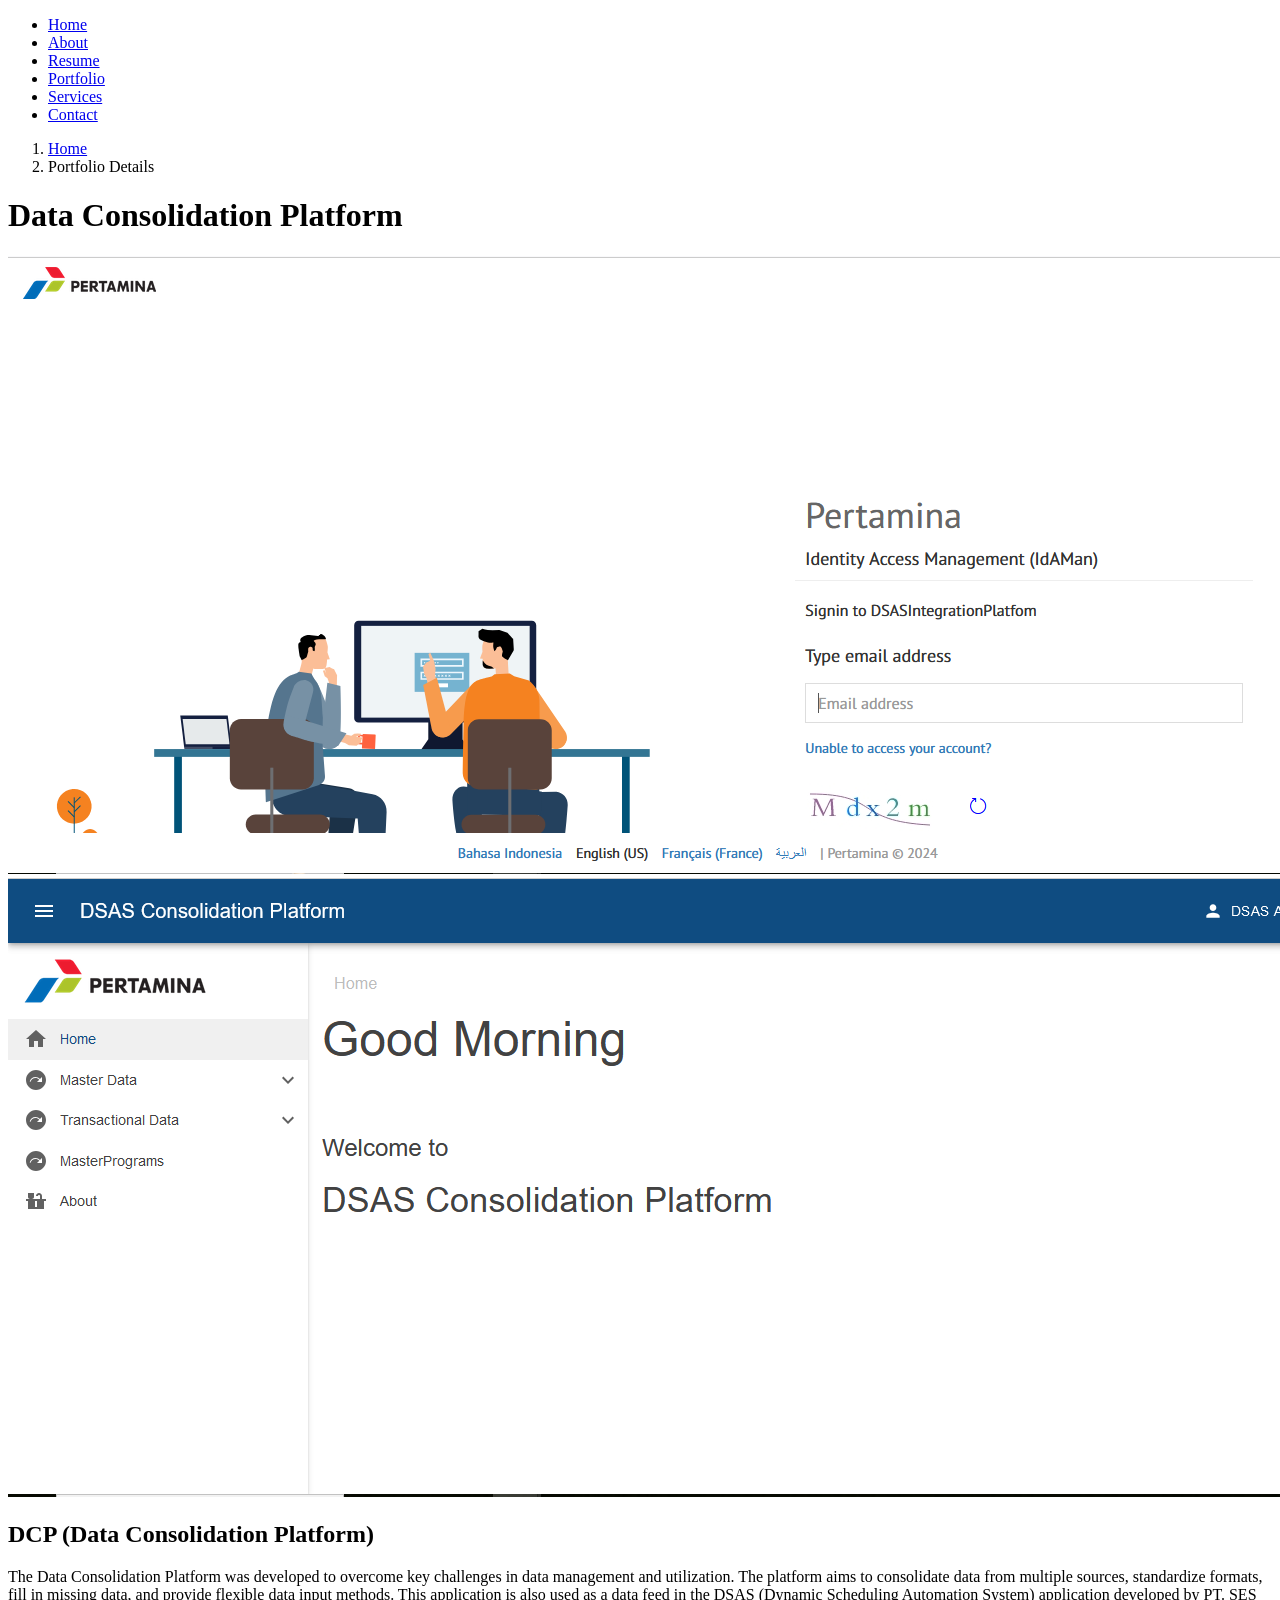
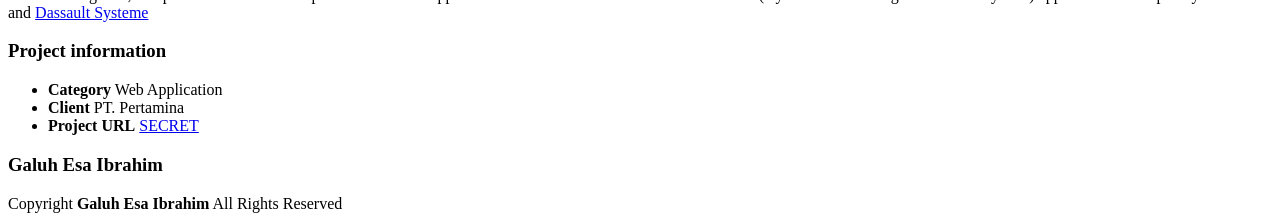
==== dcp.html @ bea46749 "update: portflio v2" ====
<!DOCTYPE html>
<html lang="en">

<head>
  <meta charset="utf-8">
  <meta content="width=device-width, initial-scale=1.0" name="viewport">
  <title>Galuh Esa Ibrahim</title>
  <meta content="" name="description">
  <meta content="" name="keywords">

  <!-- Favicons -->
  <link href="assets/img/coding.png" rel="icon">
  <link href="assets/img/coding.png" rel="apple-touch-icon">

  <!-- Fonts -->
  <link href="https://fonts.googleapis.com" rel="preconnect">
  <link href="https://fonts.gstatic.com" rel="preconnect" crossorigin>
  <link href="https://fonts.googleapis.com/css2?family=Roboto:ital,wght@0,100;0,300;0,400;0,500;0,700;0,900;1,100;1,300;1,400;1,500;1,700;1,900&family=Poppins:ital,wght@0,100;0,200;0,300;0,400;0,500;0,600;0,700;0,800;0,900;1,100;1,200;1,300;1,400;1,500;1,600;1,700;1,800;1,900&family=Raleway:ital,wght@0,100;0,200;0,300;0,400;0,500;0,600;0,700;0,800;0,900;1,100;1,200;1,300;1,400;1,500;1,600;1,700;1,800;1,900&display=swap" rel="stylesheet">

  <!-- Vendor CSS Files -->
  <link href="assets/vendor/bootstrap/css/bootstrap.min.css" rel="stylesheet">
  <link href="assets/vendor/bootstrap-icons/bootstrap-icons.css" rel="stylesheet">
  <link href="assets/vendor/aos/aos.css" rel="stylesheet">
  <link href="assets/vendor/glightbox/css/glightbox.min.css" rel="stylesheet">
  <link href="assets/vendor/swiper/swiper-bundle.min.css" rel="stylesheet">

  <!-- Main CSS File -->
  <link href="assets/css/main.css" rel="stylesheet">

  <!-- =======================================================
  * Template Name: MyResume
  * Template URL: https://bootstrapmade.com/free-html-bootstrap-template-my-resume/
  * Updated: Jun 29 2024 with Bootstrap v5.3.3
  * Author: BootstrapMade.com
  * License: https://bootstrapmade.com/license/
  ======================================================== -->
</head>

<body class="portfolio-details-page">

  <header id="header" class="header d-flex flex-column justify-content-center">

    <i class="header-toggle d-xl-none bi bi-list"></i>

    <nav id="navmenu" class="navmenu">
      <ul>
        <li><a href="index.html#hero"><i class="bi bi-house navicon"></i><span>Home</span></a></li>
        <li><a href="index.html#about"><i class="bi bi-person navicon"></i><span>About</span></a></li>
        <li><a href="index.html#resume"><i class="bi bi-file-earmark-text navicon"></i><span>Resume</span></a></li>
        <li><a href="index.html#portfolio"><i class="bi bi-images navicon"></i><span>Portfolio</span></a></li>
        <li><a href="index.html#services"><i class="bi bi-hdd-stack navicon"></i><span>Services</span></a></li>
        <li><a href="index.html#contact"><i class="bi bi-envelope navicon"></i><span>Contact</span></a></li>
      </ul>
    </nav>

  </header>

  <main class="main">

    <!-- Page Title -->
    <div class="page-title" data-aos="fade">
      <div class="container">
        <nav class="breadcrumbs">
          <ol>
            <li><a href="index.html">Home</a></li>
            <li class="current">Portfolio Details</li>
          </ol>
        </nav>
        <h1>Data Consolidation Platform</h1>
      </div>
    </div><!-- End Page Title -->

    <!-- Portfolio Details Section -->
    <section id="portfolio-details" class="portfolio-details section">

      <div class="container" data-aos="fade-up">

        <div class="portfolio-details-slider swiper init-swiper">
          <script type="application/json" class="swiper-config">
            {
              "loop": true,
              "speed": 600,
              "autoplay": {
                "delay": 5000
              },
              "slidesPerView": "auto",
              "navigation": {
                "nextEl": ".swiper-button-next",
                "prevEl": ".swiper-button-prev"
              },
              "pagination": {
                "el": ".swiper-pagination",
                "type": "bullets",
                "clickable": true
              }
            }
          </script>
          <div class="swiper-wrapper align-items-center">

            <div class="swiper-slide">
              <img src="assets/img/masonry-portfolio/pertamina2.png" alt="">
            </div>

            <div class="swiper-slide">
              <img src="assets/img/masonry-portfolio/pertamina.png" alt="">
            </div>

          </div>
          <div class="swiper-button-prev"></div>
          <div class="swiper-button-next"></div>
          <div class="swiper-pagination"></div>
        </div>

        <div class="row justify-content-between gy-4 mt-4">

          <div class="col-lg-8" data-aos="fade-up">
            <div class="portfolio-description">
              <h2>DCP (Data Consolidation Platform)</h2>
              <p>
                The Data Consolidation Platform was developed to overcome key challenges in data management and utilization. The platform aims to consolidate data from multiple sources, standardize formats, fill in missing data, and provide flexible data input methods. This application is also used as a data feed in the DSAS (Dynamic Scheduling Automation System) application developed by PT. SES and <a href="https://www.3ds.com/products/delmia/quintiq" target="_blank">Dassault Systeme</a>
              </p>
            </div>
          </div>

          <div class="col-lg-3" data-aos="fade-up" data-aos-delay="100">
            <div class="portfolio-info">
              <h3>Project information</h3>
              <ul>
                <li><strong>Category</strong> Web Application</li>
                <li><strong>Client</strong> PT. Pertamina</li>
                <li><strong>Project URL</strong> <a href="#">SECRET</a></li>
              </ul>
            </div>
          </div>

        </div>

      </div>

    </section><!-- /Portfolio Details Section -->

  </main>

  <footer id="footer" class="footer position-relative light-background">
    <div class="container">
      <h3 class="sitename">Galuh Esa Ibrahim</h3>
      <div class="social-links d-flex justify-content-center">
        <a href="https://www.instagram.com/ibrahiim_avraham/?next=%2F"><i class="bi bi-instagram"></i></a>
        <a href="https://www.linkedin.com/in/galuh-esa-ibrahim/"><i class="bi bi-linkedin"></i></a>
      </div>
      <div class="container">
        <div class="copyright">
          <span>Copyright</span> <strong class="px-1 sitename">Galuh Esa Ibrahim</strong> <span>All Rights Reserved</span>
        </div>
      </div>
    </div>
  </footer>

  <!-- Scroll Top -->
  <a href="#" id="scroll-top" class="scroll-top d-flex align-items-center justify-content-center"><i class="bi bi-arrow-up-short"></i></a>

  <!-- Preloader -->
  <div id="preloader"></div>

  <!-- Vendor JS Files -->
  <script src="assets/vendor/bootstrap/js/bootstrap.bundle.min.js"></script>
  <script src="assets/vendor/php-email-form/validate.js"></script>
  <script src="assets/vendor/aos/aos.js"></script>
  <script src="assets/vendor/typed.js/typed.umd.js"></script>
  <script src="assets/vendor/purecounter/purecounter_vanilla.js"></script>
  <script src="assets/vendor/waypoints/noframework.waypoints.js"></script>
  <script src="assets/vendor/glightbox/js/glightbox.min.js"></script>
  <script src="assets/vendor/imagesloaded/imagesloaded.pkgd.min.js"></script>
  <script src="assets/vendor/isotope-layout/isotope.pkgd.min.js"></script>
  <script src="assets/vendor/swiper/swiper-bundle.min.js"></script>

  <!-- Main JS File -->
  <script src="assets/js/main.js"></script>

</body>

</html>
---- assets/css/main.css ----
/**
* Template Name: MyResume
* Template URL: https://bootstrapmade.com/free-html-bootstrap-template-my-resume/
* Updated: Jun 29 2024 with Bootstrap v5.3.3
* Author: BootstrapMade.com
* License: https://bootstrapmade.com/license/
*/

/*--------------------------------------------------------------
# Font & Color Variables
# Help: https://bootstrapmade.com/color-system/
--------------------------------------------------------------*/
/* Fonts */
:root {
  --default-font: "Roboto",  system-ui, -apple-system, "Segoe UI", Roboto, "Helvetica Neue", Arial, "Noto Sans", "Liberation Sans", sans-serif, "Apple Color Emoji", "Segoe UI Emoji", "Segoe UI Symbol", "Noto Color Emoji";
  --heading-font: "Raleway",  sans-serif;
  --nav-font: "Poppins",  sans-serif;
}

/* Global Colors - The following color variables are used throughout the website. Updating them here will change the color scheme of the entire website */
:root { 
  --background-color: #ffffff; /* Background color for the entire website, including individual sections */
  --default-color: #272829; /* Default color used for the majority of the text content across the entire website */
  --heading-color: #45505b; /* Color for headings, subheadings and title throughout the website */
  --accent-color: #0563bb; /* Accent color that represents your brand on the website. It's used for buttons, links, and other elements that need to stand out */
  --surface-color: #ffffff; /* The surface color is used as a background of boxed elements within sections, such as cards, icon boxes, or other elements that require a visual separation from the global background. */
  --contrast-color: #ffffff; /* Contrast color for text, ensuring readability against backgrounds of accent, heading, or default colors. */
}

/* Nav Menu Colors - The following color variables are used specifically for the navigation menu. They are separate from the global colors to allow for more customization options */
:root {
  --nav-color: #45505b;  /* The default color of the main navmenu links */
  --nav-hover-color: #0563bb; /* Applied to main navmenu links when they are hovered over or active */
  --nav-mobile-background-color: #ffffff; /* Used as the background color for mobile navigation menu */
  --nav-dropdown-background-color: #ffffff; /* Used as the background color for dropdown items that appear when hovering over primary navigation items */
  --nav-dropdown-color: #212529; /* Used for navigation links of the dropdown items in the navigation menu. */
  --nav-dropdown-hover-color: #0563bb; /* Similar to --nav-hover-color, this color is applied to dropdown navigation links when they are hovered over. */
}

/* Color Presets - These classes override global colors when applied to any section or element, providing reuse of the sam color scheme. */

.light-background {
  --background-color: #f9f9f9;
  --surface-color: #ffffff;
}

.dark-background {
  --background-color: #060606;
  --default-color: #ffffff;
  --heading-color: #ffffff;
  --surface-color: #252525;
  --contrast-color: #ffffff;
}

/* Smooth scroll */
:root {
  scroll-behavior: smooth;
}

/*--------------------------------------------------------------
# General Styling & Shared Classes
--------------------------------------------------------------*/
body {
  color: var(--default-color);
  background-color: var(--background-color);
  font-family: var(--default-font);
}

a {
  color: var(--accent-color);
  text-decoration: none;
  transition: 0.3s;
}

a:hover {
  color: color-mix(in srgb, var(--accent-color), transparent 25%);
  text-decoration: none;
}

h1,
h2,
h3,
h4,
h5,
h6 {
  color: var(--heading-color);
  font-family: var(--heading-font);
}

/* PHP Email Form Messages
------------------------------*/
.php-email-form .error-message {
  display: none;
  background: #df1529;
  color: #ffffff;
  text-align: left;
  padding: 15px;
  margin-bottom: 24px;
  font-weight: 600;
}

.php-email-form .sent-message {
  display: none;
  color: #ffffff;
  background: #059652;
  text-align: center;
  padding: 15px;
  margin-bottom: 24px;
  font-weight: 600;
}

.php-email-form .loading {
  display: none;
  background: var(--surface-color);
  text-align: center;
  padding: 15px;
  margin-bottom: 24px;
}

.php-email-form .loading:before {
  content: "";
  display: inline-block;
  border-radius: 50%;
  width: 24px;
  height: 24px;
  margin: 0 10px -6px 0;
  border: 3px solid var(--accent-color);
  border-top-color: var(--surface-color);
  animation: php-email-form-loading 1s linear infinite;
}

@keyframes php-email-form-loading {
  0% {
    transform: rotate(0deg);
  }

  100% {
    transform: rotate(360deg);
  }
}

/*--------------------------------------------------------------
# Global Header
--------------------------------------------------------------*/
.header {
  color: var(--default-color);
  position: fixed;
  top: 0;
  left: 0;
  bottom: 0;
  padding: 0 15px;
  transition: all ease-in-out 0.3s;
  overflow-y: auto;
  z-index: 997;
  min-width: 200px;
}

@media (max-width: 1199px) {
  .header {
    background-color: var(--background-color);
    border-right: 1px solid color-mix(in srgb, var(--default-color), transparent 90%);
    width: 300px;
    left: -100%;
  }
}

@media (min-width: 1200px) and (max-width: 1600px) {
  .header~main {
    margin-left: 160px;
  }

  .header~main .hero {
    margin-left: -160px;
    width: 100vw;
  }
}

.header.header-show {
  left: 0;
}

.header .header-toggle {
  color: var(--contrast-color);
  background-color: var(--accent-color);
  font-size: 22px;
  display: flex;
  align-items: center;
  justify-content: center;
  width: 40px;
  height: 40px;
  border-radius: 50%;
  cursor: pointer;
  position: fixed;
  top: 15px;
  right: 15px;
  z-index: 9999;
  transition: background-color 0.3s;
}

.header .header-toggle:hover {
  color: var(--contrast-color);
  background-color: color-mix(in srgb, var(--accent-color) 90%, white 15%);
}

/*--------------------------------------------------------------
# Navigation Menu
--------------------------------------------------------------*/
.navmenu {
  padding: 0;
  z-index: 9997;
}

.navmenu ul {
  list-style: none;
  padding: 0 0 20px 0;
  margin: 0;
  width: 140px;
}

.navmenu a,
.navmenu a:focus {
  color: var(--nav-color);
  font-family: var(--nav-font);
  display: flex;
  align-items: center;
  padding: 10px 18px;
  margin-bottom: 8px;
  font-size: 15px;
  border-radius: 50px;
  background: color-mix(in srgb, var(--default-color), transparent 92%);
  height: 56px;
  width: 100%;
  overflow: hidden;
  transition: 0.3s;
}

.navmenu a i,
.navmenu a:focus i {
  font-size: 20px;
}

.navmenu a span,
.navmenu a:focus span {
  padding: 0 5px 0 7px;
}

@media (min-width: 992px) {

  .navmenu a,
  .navmenu a:focus {
    max-width: 56px;
  }

  .navmenu a span,
  .navmenu a:focus span {
    display: none;
  }
}

.navmenu a:hover,
.navmenu .active,
.navmenu .active:focus,
.navmenu li:hover>a {
  color: var(--contrast-color);
  background: var(--nav-hover-color);
}

.navmenu a:hover,
.navmenu li:hover>a {
  max-width: 100%;
  color: var(--contrast-color);
}

.navmenu a:hover span,
.navmenu li:hover>a span {
  display: block;
}

/*--------------------------------------------------------------
# Global Footer
--------------------------------------------------------------*/
.footer {
  color: var(--default-color);
  background-color: var(--background-color);
  font-size: 14px;
  text-align: center;
  padding: 30px 0;
  position: relative;
}

.footer h3 {
  font-size: 36px;
  font-weight: 700;
  position: relative;
  padding: 0;
  margin: 0 0 15px 0;
}

.footer p {
  font-size: 15;
  font-style: italic;
  padding: 0;
  margin: 0 0 30px 0;
}

.footer .social-links {
  margin: 0 0 30px 0;
}

.footer .social-links a {
  font-size: 16px;
  display: flex;
  align-items: center;
  justify-content: center;
  background: var(--accent-color);
  color: var(--contrast-color);
  line-height: 1;
  margin: 0 4px;
  border-radius: 50%;
  text-align: center;
  width: 36px;
  height: 36px;
  transition: 0.3s;
}

.footer .social-links a:hover {
  background: color-mix(in srgb, var(--accent-color), transparent 20%);
  text-decoration: none;
}

.footer .copyright {
  padding-top: 25px;
  border-top: 1px solid color-mix(in srgb, var(--default-color), transparent 90%);
}

.footer .credits {
  font-size: 13px;
  padding-top: 5px;
}

/*--------------------------------------------------------------
# Preloader
--------------------------------------------------------------*/
#preloader {
  position: fixed;
  inset: 0;
  z-index: 999999;
  overflow: hidden;
  background: var(--background-color);
  transition: all 0.6s ease-out;
}

#preloader:before {
  content: "";
  position: fixed;
  top: calc(50% - 30px);
  left: calc(50% - 30px);
  border: 6px solid #ffffff;
  border-color: var(--accent-color) transparent var(--accent-color) transparent;
  border-radius: 50%;
  width: 60px;
  height: 60px;
  animation: animate-preloader 1.5s linear infinite;
}

@keyframes animate-preloader {
  0% {
    transform: rotate(0deg);
  }

  100% {
    transform: rotate(360deg);
  }
}

/*--------------------------------------------------------------
# Scroll Top Button
--------------------------------------------------------------*/
.scroll-top {
  position: fixed;
  visibility: hidden;
  opacity: 0;
  right: 15px;
  bottom: -15px;
  z-index: 99999;
  background-color: var(--accent-color);
  width: 44px;
  height: 44px;
  border-radius: 50px;
  transition: all 0.4s;
}

.scroll-top i {
  font-size: 24px;
  color: var(--contrast-color);
  line-height: 0;
}

.scroll-top:hover {
  background-color: color-mix(in srgb, var(--accent-color), transparent 20%);
  color: var(--contrast-color);
}

.scroll-top.active {
  visibility: visible;
  opacity: 1;
  bottom: 15px;
}

/*--------------------------------------------------------------
# Disable aos animation delay on mobile devices
--------------------------------------------------------------*/
@media screen and (max-width: 768px) {
  [data-aos-delay] {
    transition-delay: 0 !important;
  }
}

/*--------------------------------------------------------------
# Global Page Titles & Breadcrumbs
--------------------------------------------------------------*/
.page-title {
  --background-color: color-mix(in srgb, var(--default-color), transparent 96%);
  color: var(--default-color);
  background-color: var(--background-color);
  padding: 20px 0;
  position: relative;
}

.page-title h1 {
  font-size: 28px;
  font-weight: 700;
  margin: 0;
}

.page-title .breadcrumbs ol {
  display: flex;
  flex-wrap: wrap;
  list-style: none;
  padding: 0 0 10px 0;
  margin: 0;
  font-size: 14px;
  font-weight: 400;
}

.page-title .breadcrumbs ol li+li {
  padding-left: 10px;
}

.page-title .breadcrumbs ol li+li::before {
  content: "/";
  display: inline-block;
  padding-right: 10px;
  color: color-mix(in srgb, var(--default-color), transparent 70%);
}

/*--------------------------------------------------------------
# Global Sections
--------------------------------------------------------------*/
section,
.section {
  color: var(--default-color);
  background-color: var(--background-color);
  padding: 60px 0;
  overflow: clip;
}

/*--------------------------------------------------------------
# Global Section Titles
--------------------------------------------------------------*/
.section-title {
  text-align: center;
  padding-bottom: 60px;
  position: relative;
}

.section-title h2 {
  font-size: 32px;
  font-weight: 700;
  margin-bottom: 20px;
  padding-bottom: 20px;
  position: relative;
}

.section-title h2:before {
  content: "";
  position: absolute;
  display: block;
  width: 160px;
  height: 1px;
  background: color-mix(in srgb, var(--default-color), transparent 60%);
  left: 0;
  right: 0;
  bottom: 1px;
  margin: auto;
}

.section-title h2::after {
  content: "";
  position: absolute;
  display: block;
  width: 60px;
  height: 3px;
  background: var(--accent-color);
  left: 0;
  right: 0;
  bottom: 0;
  margin: auto;
}

.section-title p {
  margin-bottom: 0;
}

/*--------------------------------------------------------------
# Hero Section
--------------------------------------------------------------*/
.hero {
  width: 100%;
  min-height: 100vh;
  position: relative;
  padding: 80px 0;
  display: flex;
  align-items: center;
  justify-content: center;
}

.hero img {
  position: absolute;
  inset: 0;
  display: block;
  width: 100%;
  height: 100%;
  object-fit: cover;
  z-index: 1;
}

.hero:before {
  content: "";
  background: color-mix(in srgb, var(--background-color), transparent 30%);
  position: absolute;
  inset: 0;
  z-index: 2;
}

.hero .container {
  position: relative;
  z-index: 3;
}

.hero h2 {
  margin: 0;
  font-size: 64px;
  font-weight: 700;
}

.hero p {
  margin: 5px 0 0 0;
  font-size: 26px;
}

.hero p span {
  letter-spacing: 1px;
  border-bottom: 2px solid var(--accent-color);
}

.hero .social-links {
  margin-top: 25px;
}

.hero .social-links a {
  font-size: 20px;
  display: inline-block;
  color: color-mix(in srgb, var(--default-color), transparent 30%);
  line-height: 1;
  margin-right: 20px;
  transition: 0.3s;
}

.hero .social-links a:hover {
  color: var(--accent-color);
}

@media (max-width: 768px) {
  .hero h2 {
    font-size: 32px;
  }

  .hero p {
    font-size: 20px;
  }
}

/*--------------------------------------------------------------
# About Section
--------------------------------------------------------------*/
.about .content h2 {
  font-weight: 700;
  font-size: 24px;
}

.about .content ul {
  list-style: none;
  padding: 0;
}

.about .content ul li {
  margin-bottom: 20px;
  display: flex;
  align-items: center;
}

.about .content ul strong {
  margin-right: 10px;
}

.about .content ul i {
  font-size: 16px;
  margin-right: 5px;
  color: var(--accent-color);
  line-height: 0;
}

/*--------------------------------------------------------------
# Stats Section
--------------------------------------------------------------*/
.stats i {
  background-color: var(--accent-color);
  color: var(--contrast-color);
  width: 54px;
  height: 54px;
  font-size: 24px;
  border-radius: 50px;
  display: inline-flex;
  align-items: center;
  justify-content: center;
  position: relative;
  z-index: 1;
}

.stats .stats-item {
  margin-top: 10px;
  width: 100%;
  position: relative;
  text-align: center;
  z-index: 0;
}

.stats .stats-item span {
  font-size: 36px;
  display: block;
  font-weight: 700;
  color: color-mix(in srgb, var(--default-color), transparent 20%);
}

.stats .stats-item p {
  padding: 0;
  margin: 0;
  color: color-mix(in srgb, var(--default-color), transparent 50%);
  font-size: 16px;
}

/*--------------------------------------------------------------
# Skills Section
--------------------------------------------------------------*/
.skills .progress {
  height: 60px;
  display: block;
  background: none;
  border-radius: 0;
}

.skills .progress .skill {
  color: var(--heading-color);
  padding: 0;
  margin: 0 0 6px 0;
  text-transform: uppercase;
  display: block;
  font-weight: 600;
  font-family: var(--heading-font);
}

.skills .progress .skill .val {
  float: right;
  font-style: normal;
}

.skills .progress-bar-wrap {
  background: color-mix(in srgb, var(--default-color), transparent 90%);
  height: 10px;
}

.skills .progress-bar {
  width: 1px;
  height: 10px;
  transition: 0.9s;
  background-color: var(--accent-color);
}

/*--------------------------------------------------------------
# Resume Section
--------------------------------------------------------------*/
.resume .resume-title {
  color: var(--heading-color);
  font-size: 26px;
  font-weight: 700;
  margin-top: 20px;
  margin-bottom: 20px;
}

.resume .resume-item {
  padding: 0 0 20px 20px;
  margin-top: -2px;
  border-left: 2px solid var(--accent-color);
  position: relative;
}

.resume .resume-item h4 {
  line-height: 18px;
  font-size: 18px;
  font-weight: 600;
  text-transform: uppercase;
  color: color-mix(in srgb, var(--default-color), transparent 20%);
  margin-bottom: 10px;
}

.resume .resume-item h5 {
  font-size: 16px;
  padding: 5px 15px;
  display: inline-block;
  font-weight: 600;
  margin-bottom: 10px;
}

.resume .resume-item ul {
  padding-left: 20px;
}

.resume .resume-item ul li {
  padding-bottom: 10px;
}

.resume .resume-item:last-child {
  padding-bottom: 0;
}

.resume .resume-item::before {
  content: "";
  position: absolute;
  width: 16px;
  height: 16px;
  border-radius: 50px;
  left: -9px;
  top: 0;
  background: var(--background-color);
  border: 2px solid var(--accent-color);
}

/*--------------------------------------------------------------
# Portfolio Section
--------------------------------------------------------------*/
.portfolio .portfolio-filters {
  padding: 0;
  margin: 0 auto 20px auto;
  list-style: none;
  text-align: center;
}

.portfolio .portfolio-filters li {
  cursor: pointer;
  display: inline-block;
  padding: 8px 20px 10px 20px;
  margin: 0;
  font-size: 15px;
  font-weight: 500;
  line-height: 1;
  margin-bottom: 5px;
  border-radius: 50px;
  transition: all 0.3s ease-in-out;
  font-family: var(--heading-font);
}

.portfolio .portfolio-filters li:hover,
.portfolio .portfolio-filters li.filter-active {
  color: var(--contrast-color);
  background-color: var(--accent-color);
}

.portfolio .portfolio-filters li:first-child {
  margin-left: 0;
}

.portfolio .portfolio-filters li:last-child {
  margin-right: 0;
}

@media (max-width: 575px) {
  .portfolio .portfolio-filters li {
    font-size: 14px;
    margin: 0 0 10px 0;
  }
}

.portfolio .portfolio-item {
  position: relative;
  overflow: hidden;
}

.portfolio .portfolio-item .portfolio-info {
  opacity: 0;
  position: absolute;
  left: 12px;
  right: 12px;
  bottom: -100%;
  z-index: 3;
  transition: all ease-in-out 0.5s;
  background: color-mix(in srgb, var(--background-color), transparent 10%);
  padding: 15px;
}

.portfolio .portfolio-item .portfolio-info h4 {
  font-size: 18px;
  font-weight: 600;
  padding-right: 50px;
}

.portfolio .portfolio-item .portfolio-info p {
  color: color-mix(in srgb, var(--default-color), transparent 30%);
  font-size: 14px;
  margin-bottom: 0;
  padding-right: 50px;
}

.portfolio .portfolio-item .portfolio-info .preview-link,
.portfolio .portfolio-item .portfolio-info .details-link {
  position: absolute;
  right: 50px;
  font-size: 24px;
  top: calc(50% - 14px);
  color: color-mix(in srgb, var(--default-color), transparent 30%);
  transition: 0.3s;
  line-height: 0;
}

.portfolio .portfolio-item .portfolio-info .preview-link:hover,
.portfolio .portfolio-item .portfolio-info .details-link:hover {
  color: var(--accent-color);
}

.portfolio .portfolio-item .portfolio-info .details-link {
  right: 14px;
  font-size: 28px;
}

.portfolio .portfolio-item:hover .portfolio-info {
  opacity: 1;
  bottom: 0;
}

/*--------------------------------------------------------------
# Services Section
--------------------------------------------------------------*/
.services .service-item {
  background-color: var(--surface-color);
  box-shadow: 0px 5px 90px 0px rgba(0, 0, 0, 0.1);
  height: 100%;
  padding: 60px 30px;
  text-align: center;
  transition: 0.3s;
  border-radius: 5px;
}

.services .service-item .icon {
  margin: 0 auto;
  width: 100px;
  height: 100px;
  display: flex;
  align-items: center;
  justify-content: center;
  transition: ease-in-out 0.3s;
  position: relative;
}

.services .service-item .icon i {
  font-size: 36px;
  transition: 0.5s;
  position: relative;
}

.services .service-item .icon svg {
  position: absolute;
  top: 0;
  left: 0;
}

.services .service-item .icon svg path {
  transition: 0.5s;
  fill: color-mix(in srgb, var(--default-color), transparent 95%);
}

.services .service-item h3 {
  font-weight: 700;
  margin: 10px 0 15px 0;
  font-size: 22px;
}

.services .service-item p {
  line-height: 24px;
  font-size: 14px;
  margin-bottom: 0;
}

.services .service-item:hover {
  box-shadow: 0px 5px 35px 0px rgba(0, 0, 0, 0.1);
}

.services .service-item.item-cyan i {
  color: #0dcaf0;
}

.services .service-item.item-cyan:hover .icon i {
  color: #fff;
}

.services .service-item.item-cyan:hover .icon path {
  fill: #0dcaf0;
}

.services .service-item.item-orange i {
  color: #fd7e14;
}

.services .service-item.item-orange:hover .icon i {
  color: #fff;
}

.services .service-item.item-orange:hover .icon path {
  fill: #fd7e14;
}

.services .service-item.item-teal i {
  color: #20c997;
}

.services .service-item.item-teal:hover .icon i {
  color: #fff;
}

.services .service-item.item-teal:hover .icon path {
  fill: #20c997;
}

.services .service-item.item-red i {
  color: #df1529;
}

.services .service-item.item-red:hover .icon i {
  color: #fff;
}

.services .service-item.item-red:hover .icon path {
  fill: #df1529;
}

.services .service-item.item-indigo i {
  color: #6610f2;
}

.services .service-item.item-indigo:hover .icon i {
  color: #fff;
}

.services .service-item.item-indigo:hover .icon path {
  fill: #6610f2;
}

.services .service-item.item-pink i {
  color: #f3268c;
}

.services .service-item.item-pink:hover .icon i {
  color: #fff;
}

.services .service-item.item-pink:hover .icon path {
  fill: #f3268c;
}

/*--------------------------------------------------------------
# Testimonials Section
--------------------------------------------------------------*/
.testimonials .testimonials-carousel,
.testimonials .testimonials-slider {
  overflow: hidden;
}

.testimonials .testimonial-item .testimonial-content {
  border-left: 3px solid var(--accent-color);
  padding-left: 30px;
}

.testimonials .testimonial-item .testimonial-img {
  border-radius: 50%;
  border: 4px solid var(--background-color);
  margin: 0 auto;
}

.testimonials .testimonial-item h3 {
  font-size: 20px;
  font-weight: bold;
  margin: 10px 0 5px 0;
}

.testimonials .testimonial-item h4 {
  font-size: 14px;
  color: color-mix(in srgb, var(--default-color), transparent 40%);
  margin: 0 0 10px 0;
}

.testimonials .testimonial-item .stars i {
  color: #ffc107;
  margin: 0 1px;
}

.testimonials .testimonial-item .quote-icon-left,
.testimonials .testimonial-item .quote-icon-right {
  color: color-mix(in srgb, var(--accent-color), transparent 50%);
  font-size: 26px;
  line-height: 0;
}

.testimonials .testimonial-item .quote-icon-left {
  display: inline-block;
  left: -5px;
  position: relative;
}

.testimonials .testimonial-item .quote-icon-right {
  display: inline-block;
  right: -5px;
  position: relative;
  top: 10px;
  transform: scale(-1, -1);
}

.testimonials .testimonial-item p {
  font-style: italic;
}

.testimonials .swiper-wrapper {
  height: auto;
}

.testimonials .swiper-pagination {
  margin-top: 30px;
  position: relative;
}

.testimonials .swiper-pagination .swiper-pagination-bullet {
  width: 12px;
  height: 12px;
  background-color: color-mix(in srgb, var(--default-color), transparent 85%);
  opacity: 1;
}

.testimonials .swiper-pagination .swiper-pagination-bullet-active {
  background-color: var(--accent-color);
}

/*--------------------------------------------------------------
# Contact Section
--------------------------------------------------------------*/
.contact .info-item+.info-item {
  margin-top: 40px;
}

.contact .info-item i {
  color: var(--accent-color);
  background: color-mix(in srgb, var(--accent-color), transparent 92%);
  font-size: 20px;
  width: 44px;
  height: 44px;
  display: flex;
  justify-content: center;
  align-items: center;
  border-radius: 50px;
  transition: all 0.3s ease-in-out;
  margin-right: 15px;
}

.contact .info-item h3 {
  padding: 0;
  font-size: 18px;
  font-weight: 700;
  margin-bottom: 5px;
}

.contact .info-item p {
  padding: 0;
  margin-bottom: 0;
  font-size: 14px;
}

.contact .info-item:hover i {
  background: var(--accent-color);
  color: var(--contrast-color);
}

.contact .php-email-form {
  height: 100%;
}

.contact .php-email-form input[type=text],
.contact .php-email-form input[type=email],
.contact .php-email-form textarea {
  font-size: 14px;
  padding: 10px 15px;
  box-shadow: none;
  border-radius: 0;
  color: var(--default-color);
  background-color: color-mix(in srgb, var(--background-color), transparent 50%);
  border-color: color-mix(in srgb, var(--default-color), transparent 80%);
}

.contact .php-email-form input[type=text]:focus,
.contact .php-email-form input[type=email]:focus,
.contact .php-email-form textarea:focus {
  border-color: var(--accent-color);
}

.contact .php-email-form input[type=text]::placeholder,
.contact .php-email-form input[type=email]::placeholder,
.contact .php-email-form textarea::placeholder {
  color: color-mix(in srgb, var(--default-color), transparent 70%);
}

.contact .php-email-form button[type=submit] {
  color: var(--contrast-color);
  background: var(--accent-color);
  border: 0;
  padding: 10px 30px;
  transition: 0.4s;
  border-radius: 50px;
}

.contact .php-email-form button[type=submit]:hover {
  background: color-mix(in srgb, var(--accent-color), transparent 25%);
}

/*--------------------------------------------------------------
# Portfolio Details Section
--------------------------------------------------------------*/
.portfolio-details .portfolio-details-slider img {
  width: 100%;
}

.portfolio-details .swiper-wrapper {
  height: auto;
}

.portfolio-details .swiper-button-prev,
.portfolio-details .swiper-button-next {
  width: 48px;
  height: 48px;
}

.portfolio-details .swiper-button-prev:after,
.portfolio-details .swiper-button-next:after {
  color: rgba(255, 255, 255, 0.8);
  background-color: rgba(0, 0, 0, 0.15);
  font-size: 24px;
  border-radius: 50%;
  width: 48px;
  height: 48px;
  display: flex;
  align-items: center;
  justify-content: center;
  transition: 0.3s;
}

.portfolio-details .swiper-button-prev:hover:after,
.portfolio-details .swiper-button-next:hover:after {
  background-color: rgba(0, 0, 0, 0.3);
}

@media (max-width: 575px) {

  .portfolio-details .swiper-button-prev,
  .portfolio-details .swiper-button-next {
    display: none;
  }
}

.portfolio-details .swiper-pagination {
  margin-top: 20px;
  position: relative;
}

.portfolio-details .swiper-pagination .swiper-pagination-bullet {
  width: 10px;
  height: 10px;
  background-color: color-mix(in srgb, var(--default-color), transparent 85%);
  opacity: 1;
}

.portfolio-details .swiper-pagination .swiper-pagination-bullet-active {
  background-color: var(--accent-color);
}

.portfolio-details .portfolio-info h3 {
  font-size: 22px;
  font-weight: 700;
  margin-bottom: 20px;
  padding-bottom: 20px;
  position: relative;
}

.portfolio-details .portfolio-info h3:after {
  content: "";
  position: absolute;
  display: block;
  width: 50px;
  height: 3px;
  background: var(--accent-color);
  left: 0;
  bottom: 0;
}

.portfolio-details .portfolio-info ul {
  list-style: none;
  padding: 0;
  font-size: 15px;
}

.portfolio-details .portfolio-info ul li {
  display: flex;
  flex-direction: column;
  padding-bottom: 15px;
}

.portfolio-details .portfolio-info ul strong {
  text-transform: uppercase;
  font-weight: 400;
  color: color-mix(in srgb, var(--default-color), transparent 50%);
  font-size: 14px;
}

.portfolio-details .portfolio-info .btn-visit {
  padding: 8px 40px;
  background: var(--accent-color);
  color: var(--contrast-color);
  border-radius: 50px;
  transition: 0.3s;
}

.portfolio-details .portfolio-info .btn-visit:hover {
  background: color-mix(in srgb, var(--accent-color), transparent 20%);
}

.portfolio-details .portfolio-description h2 {
  font-size: 26px;
  font-weight: 700;
  margin-bottom: 20px;
}

.portfolio-details .portfolio-description p {
  padding: 0;
}

.portfolio-details .portfolio-description .testimonial-item {
  padding: 30px 30px 0 30px;
  position: relative;
  background: color-mix(in srgb, var(--default-color), transparent 97%);
  margin-bottom: 50px;
}

.portfolio-details .portfolio-description .testimonial-item .testimonial-img {
  width: 90px;
  border-radius: 50px;
  border: 6px solid var(--background-color);
  float: left;
  margin: 0 10px 0 0;
}

.portfolio-details .portfolio-description .testimonial-item h3 {
  font-size: 18px;
  font-weight: bold;
  margin: 15px 0 5px 0;
  padding-top: 20px;
}

.portfolio-details .portfolio-description .testimonial-item h4 {
  font-size: 14px;
  color: #6c757d;
  margin: 0;
}

.portfolio-details .portfolio-description .testimonial-item .quote-icon-left,
.portfolio-details .portfolio-description .testimonial-item .quote-icon-right {
  color: color-mix(in srgb, var(--accent-color), transparent 50%);
  font-size: 26px;
  line-height: 0;
}

.portfolio-details .portfolio-description .testimonial-item .quote-icon-left {
  display: inline-block;
  left: -5px;
  position: relative;
}

.portfolio-details .portfolio-description .testimonial-item .quote-icon-right {
  display: inline-block;
  right: -5px;
  position: relative;
  top: 10px;
  transform: scale(-1, -1);
}

.portfolio-details .portfolio-description .testimonial-item p {
  font-style: italic;
  margin: 0 0 15px 0 0 0;
  padding: 0;
}

/*--------------------------------------------------------------
# Service Details Section
--------------------------------------------------------------*/
.service-details .service-box {
  padding: 20px;
  box-shadow: 0px 2px 20px rgba(0, 0, 0, 0.1);
}

.service-details .service-box+.service-box {
  margin-top: 30px;
}

.service-details .service-box h4 {
  font-size: 20px;
  font-weight: 700;
  border-bottom: 2px solid color-mix(in srgb, var(--default-color), transparent 92%);
  padding-bottom: 15px;
  margin-bottom: 15px;
}

.service-details .services-list a {
  color: color-mix(in srgb, var(--default-color), transparent 20%);
  background-color: color-mix(in srgb, var(--default-color), transparent 96%);
  display: flex;
  align-items: center;
  padding: 12px 15px;
  margin-top: 15px;
  transition: 0.3s;
}

.service-details .services-list a:first-child {
  margin-top: 0;
}

.service-details .services-list a i {
  font-size: 16px;
  margin-right: 8px;
  color: var(--accent-color);
}

.service-details .services-list a.active {
  color: var(--contrast-color);
  background-color: var(--accent-color);
}

.service-details .services-list a.active i {
  color: var(--contrast-color);
}

.service-details .services-list a:hover {
  background-color: color-mix(in srgb, var(--accent-color), transparent 95%);
  color: var(--accent-color);
}

.service-details .download-catalog a {
  color: var(--default-color);
  display: flex;
  align-items: center;
  padding: 10px 0;
  transition: 0.3s;
  border-top: 1px solid color-mix(in srgb, var(--default-color), transparent 90%);
}

.service-details .download-catalog a:first-child {
  border-top: 0;
  padding-top: 0;
}

.service-details .download-catalog a:last-child {
  padding-bottom: 0;
}

.service-details .download-catalog a i {
  font-size: 24px;
  margin-right: 8px;
  color: var(--accent-color);
}

.service-details .download-catalog a:hover {
  color: var(--accent-color);
}

.service-details .help-box {
  background-color: var(--accent-color);
  color: var(--contrast-color);
  margin-top: 30px;
  padding: 30px 15px;
}

.service-details .help-box .help-icon {
  font-size: 48px;
}

.service-details .help-box h4,
.service-details .help-box a {
  color: var(--contrast-color);
}

.service-details .services-img {
  margin-bottom: 20px;
}

.service-details h3 {
  font-size: 26px;
  font-weight: 700;
}

.service-details p {
  font-size: 15px;
}

.service-details ul {
  list-style: none;
  padding: 0;
  font-size: 15px;
}

.service-details ul li {
  padding: 5px 0;
  display: flex;
  align-items: center;
}

.service-details ul i {
  font-size: 20px;
  margin-right: 8px;
  color: var(--accent-color);
}

/*--------------------------------------------------------------
# Starter Section Section
--------------------------------------------------------------*/
.starter-section {
  /* Add your styles here */
}
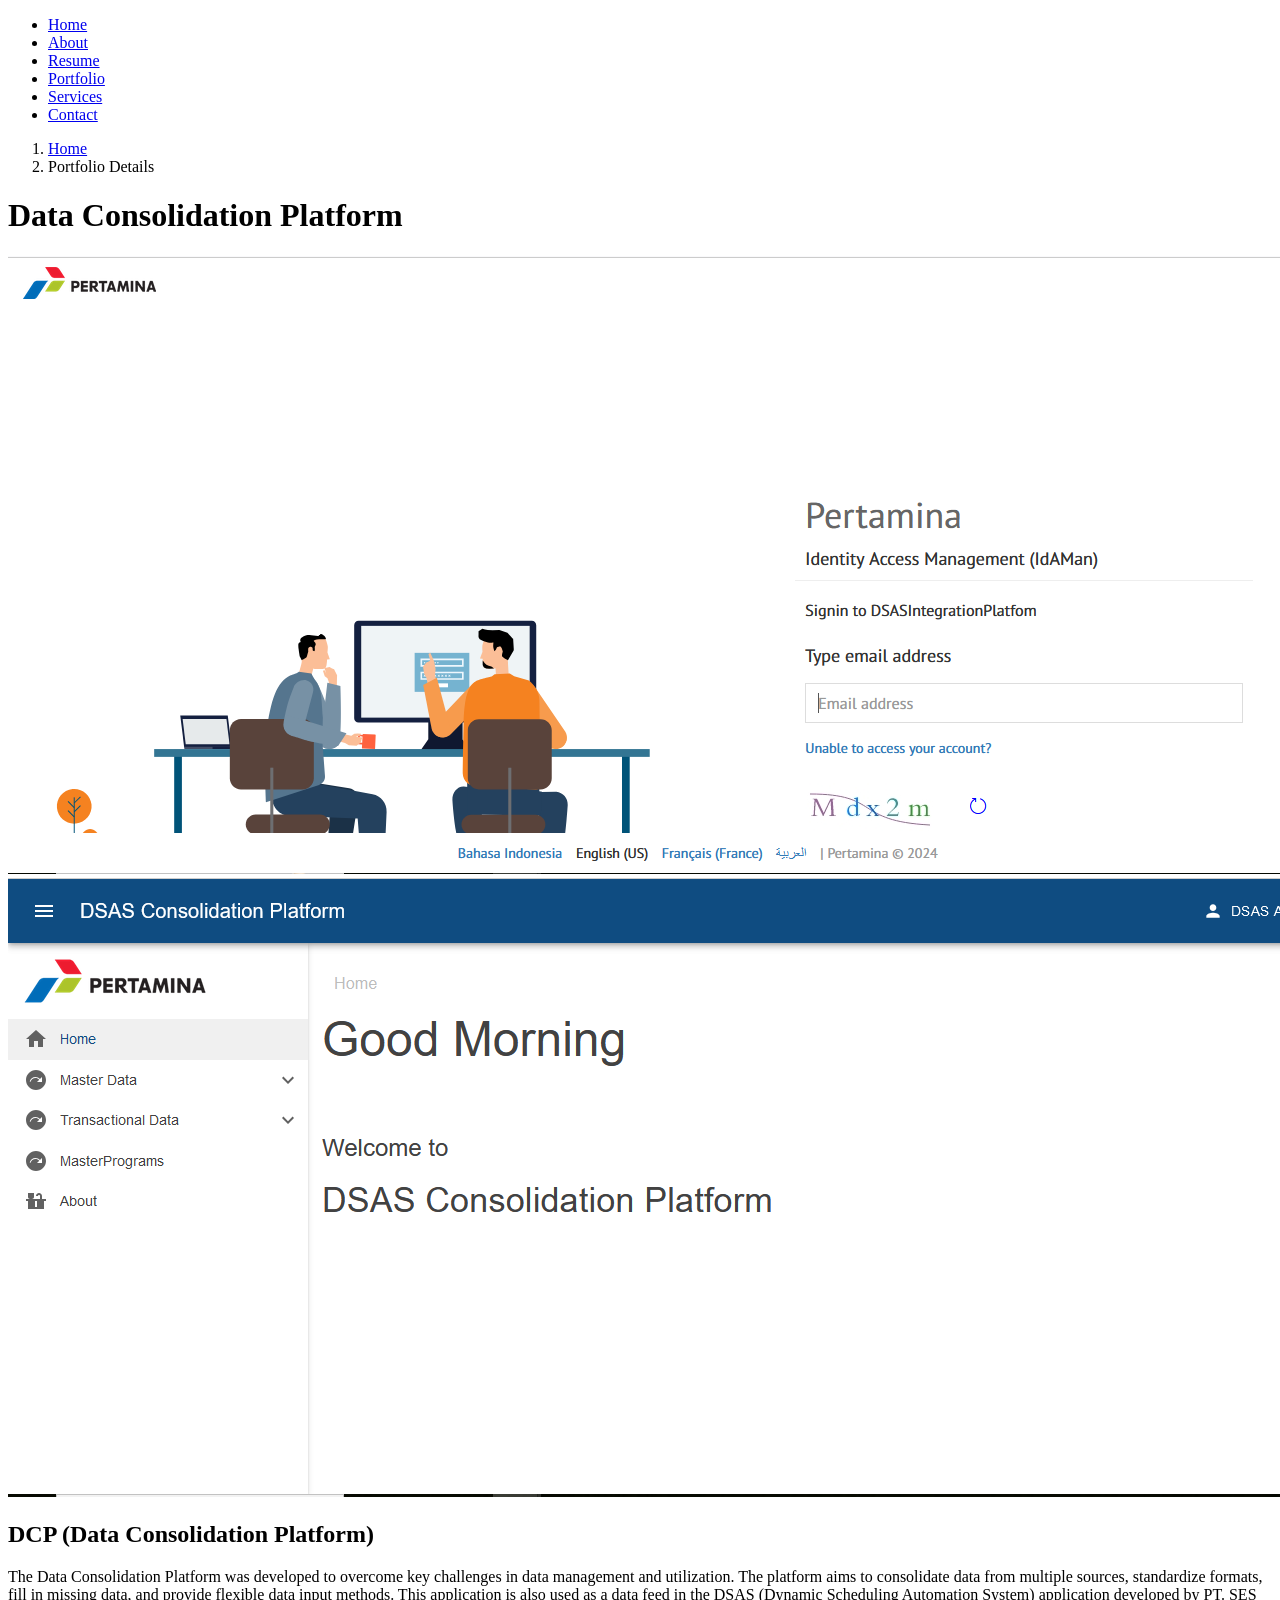
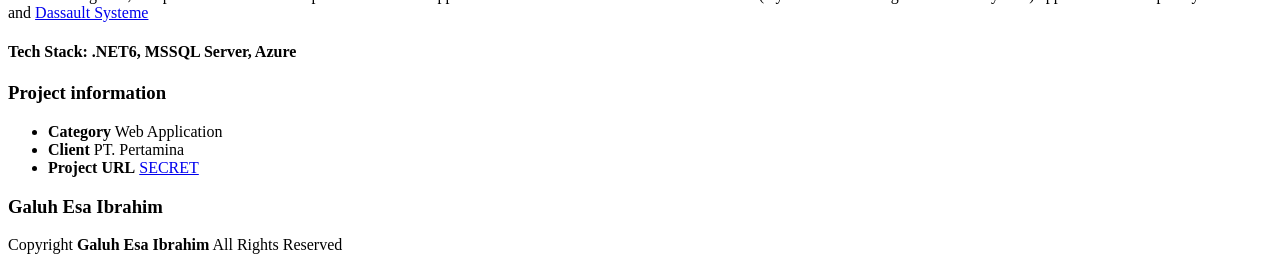
==== commit 34a47de3: "ADD: update portoflio" ====
--- a/dcp.html
+++ b/dcp.html
@@ -119,6 +119,9 @@
               <p>
                 The Data Consolidation Platform was developed to overcome key challenges in data management and utilization. The platform aims to consolidate data from multiple sources, standardize formats, fill in missing data, and provide flexible data input methods. This application is also used as a data feed in the DSAS (Dynamic Scheduling Automation System) application developed by PT. SES and <a href="https://www.3ds.com/products/delmia/quintiq" target="_blank">Dassault Systeme</a>
               </p>
+              <h4>
+                Tech Stack: .NET6, MSSQL Server, Azure
+              </h4>
             </div>
           </div>
 
